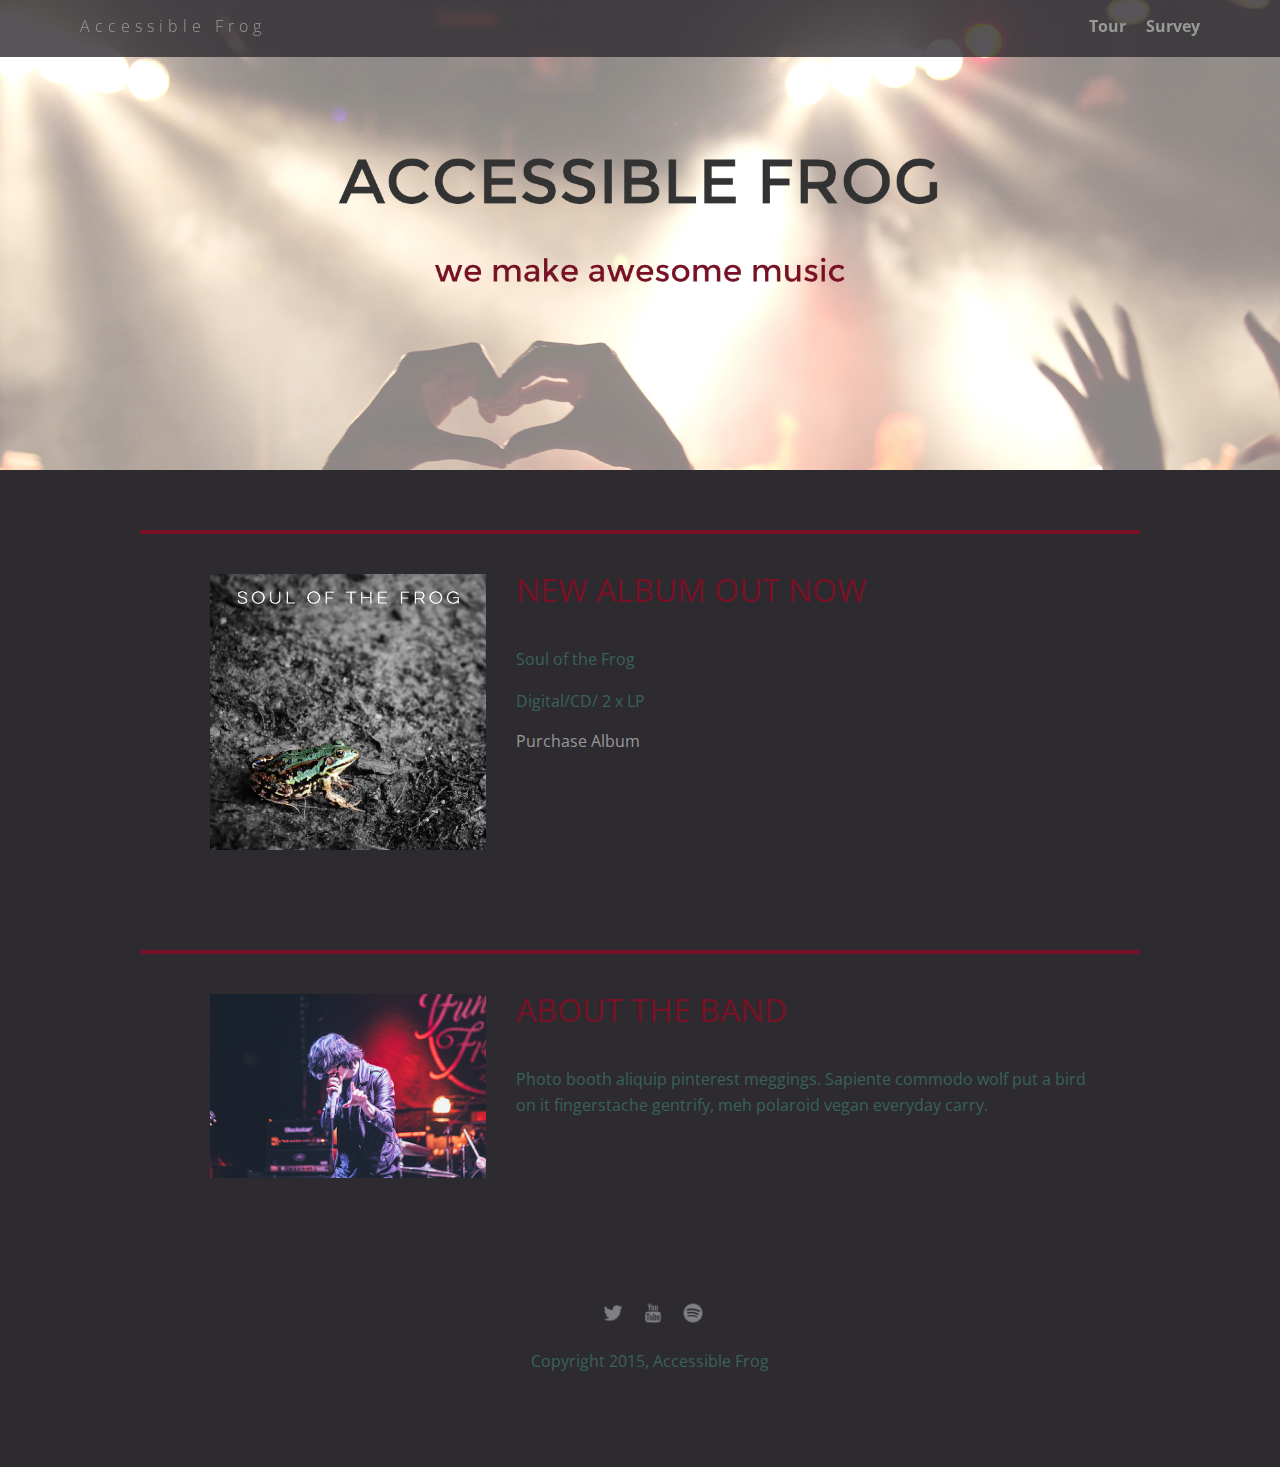
==== index.html @ ffa30637 "init" ====
<!doctype html>
<html>
  <head>
      <meta charset="utf-8">
      <link href="css/styles.css" rel="stylesheet" type="text/css" />
      <meta name="viewport" content="width=device-width, initial-scale=1, maximum-scale=1, user-scalable=0"/>
      <link href='https://fonts.googleapis.com/css?family=Open+Sans:400,300,600' rel='stylesheet' type='text/css'>
      <title>Accessible Frog</title>
  </head>

  <body>
    <div class="main-nav">
      <ul class="nav">
        <li class="name"><a href="#">Accessible Frog</a></li>
        <li><a href="tour.html">Tour</a></li>
        <li><a href="survey.html">Survey</a></li>
      </ul>
    </div>

    <header>
    </header>

    <main>
      <div class="card">
        <div class="flex">
          <img class="photo" src= "img/soul_of_the_frog.jpg">
          <div class="information">
            <p class="heading">New album out now</p>
            <p>Soul of the Frog</p>
            <p>Digital/CD/ 2 x LP</p>
            <a href="#" class="buy">Purchase Album</a>
          </div>
        </div>
      </div>

      <div class="card">
        <div class="flex">
          <img class="photo" src= "img/lead_singer.jpg">
          <div class="information">
            <p class="heading">About the band</p>
            <p>Photo booth aliquip pinterest meggings. Sapiente commodo wolf put a bird on it fingerstache gentrify, meh polaroid vegan everyday carry.</p>
          </div>
        </div>
      </div>
    </main>

    <footer>
      <ul>
        <li><a href="#" class="social twitter"></a></li>
        <li><a href="#" class="social youtube"></a></li>
        <li><a href="#" class="social spotify"></a></li>
      </ul>
      <p class="copyright">Copyright 2015, Accessible Frog</p>
    </footer>

  </body>
</html>
---- css/styles.css ----
/* Global Layout Set-up */
* {
  box-sizing: border-box;
}

body {
  margin: 0;
  padding: 0;
  text-align: center;
  font-family: 'Open Sans', sans-serif;
  color: #3A6355;
  background: #2d2b30;
}

/* Link Styles */

a {
  text-decoration: none;
  color: #999;
}

a:hover {
  color: #999;
}

/* Section Styles */

.main-nav {
  width: 100%;
  background: rgba(45, 43, 48, 0.8);
  min-height: 30px;
  padding: 10px;
  position: fixed;
  text-align: center;
}

.nav {
  display: flex;
  justify-content: space-around;
  font-weight: 700;
  list-style-type: none;
  margin: 0 auto;
  padding: 0;
}

.nav .name {
  display: block;
  margin-right: auto;
  color: white;
  letter-spacing: 5px;
}

.nav li {
  padding: 5px 10px 10px 10px;
}

.nav a {
  transition: all .5s;
}

.nav a:hover {
  color: white
}

header {
  text-align: center;
  background: url('../img/concert02_with_text.jpg') no-repeat top center ;
  background-size: cover;
  overflow: hidden;
  padding-top: 60px;
  height: 350px;
}

.tag {
  color: black;
  padding: 10px;
  letter-spacing: 5px;
}

.name{
  font-weight: 300;
}

header .name{
  font-size: 3em;
}
.tagline {
  font-weight: 600;
  padding: 20px;
  text-transform: uppercase;
  color: #781125
}

.card {
  margin: 30px;
  padding: 20px 40px 40px;
  text-align: left;
  border-top: 4px solid #781125;
  clear: both;
}
.card:hover {
  border-color: #96731A;
}


.photo{
  display: block;
  width: 200px;
  height: 0%;
  margin: 0 auto;
}

.information{
  width: 100%;
  text-align: center;
  /*display: inline-block;
  position: absolute;*/
}

.heading{
  font-size: 2em;
  text-transform: uppercase;
  color: #781125;
  margin-top: 10px;
}

/* Footer styles */

footer {
  width: 100%;
  min-height: 30px;
  padding: 20px 0 40px 20px;
}

footer .copyright {
  top: -8px;
  font-size: .75em;
}

footer ul {
  list-style-type: none;
  margin: 0;
  padding: 0;
}

footer ul li {
  display: inline-block;
}

a.social {
  display: inline-block;
  margin-left: 5px;
  width: 30px;
  height: 30px;
  background-size: 30px 30px;
  opacity: .4;
  transition: all .5s;
}

a.twitter {
  background-image: url(../img/twitter-32.png);
}

a.youtube {
  background-image: url(../img/youtube-32.png);
}

a.spotify {
  background-image: url(../img/spotify-32.png);
}

a.social:hover {
  opacity: 1;
}
.clearfix {
  clear: both;
}

/* Styles for larger screens */
@media screen and (min-width: 840px) {

  .flex {
    display: -ms-flexbox;      /* TWEENER - IE 10 */
    display: flex;
    max-width: 1200px;
    -ms-flex-pack: distribute;
  }

  header {
    min-height: 470px;
  }

  .nav {
    max-width: 1200px;
    padding: 0 30px;
  }


  main {
    padding-top: 20px;
  }

  main p {
    line-height: 1.6em;
  }

  .card{
    margin: 40px auto;
    padding: 20px 40px 40px;
    width: 80%;
    max-width: 1000px;
  }

  .photo{
    width: 30%;
    margin: 20px 30px;
  }

  .information{
    text-align: left;
  }

  footer {
    font-size: 1.3em;
    max-width: 1200px;
    margin: 40px auto;
  }
}
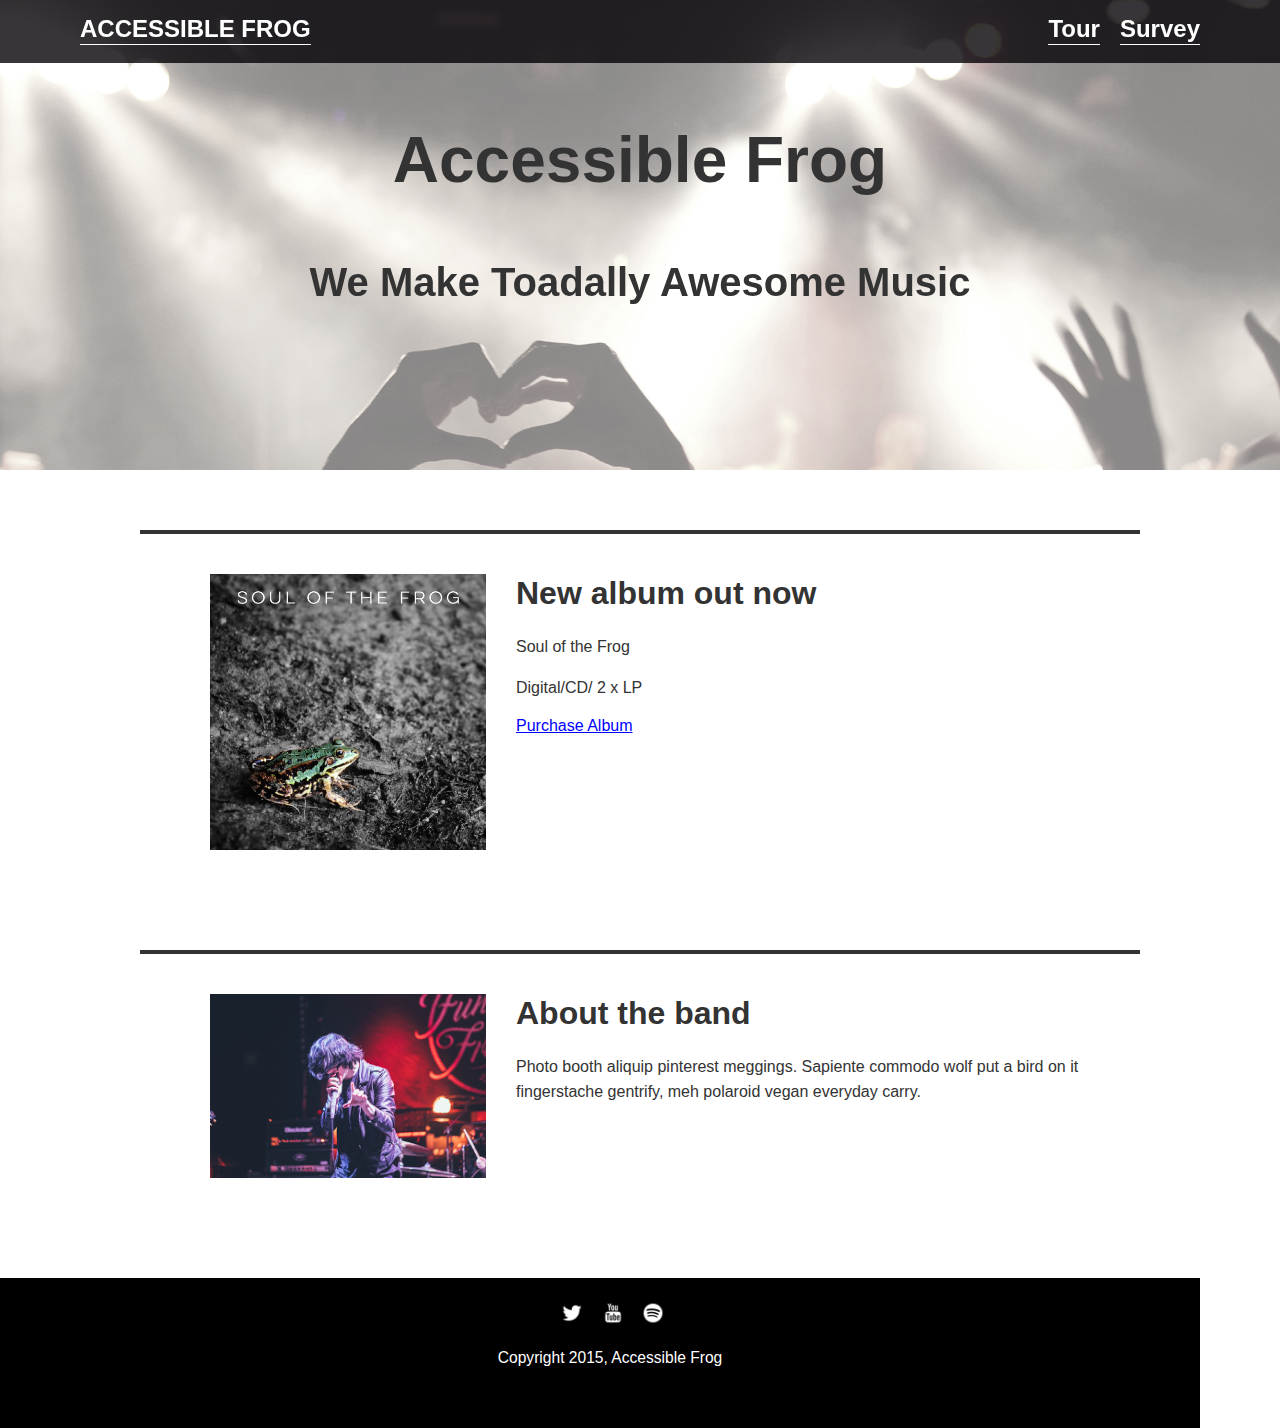
==== commit 2e0de9c1: "accessibility changes" ====
--- a/index.html
+++ b/index.html
@@ -1,13 +1,11 @@
 <!doctype html>
-<html>
+<html lang="en">
   <head>
       <meta charset="utf-8">
       <link href="css/styles.css" rel="stylesheet" type="text/css" />
       <meta name="viewport" content="width=device-width, initial-scale=1, maximum-scale=1, user-scalable=0"/>
-      <link href='https://fonts.googleapis.com/css?family=Open+Sans:400,300,600' rel='stylesheet' type='text/css'>
       <title>Accessible Frog</title>
   </head>
-
   <body>
     <div class="main-nav">
       <ul class="nav">
@@ -17,15 +15,17 @@
       </ul>
     </div>
 
-    <header>
+    <header>
+    	<h1>Accessible Frog</h1>
+    	<h3>We Make Toadally Awesome Music</h3>
     </header>
 
     <main>
       <div class="card">
         <div class="flex">
-          <img class="photo" src= "img/soul_of_the_frog.jpg">
+          <img class="photo" src= "img/soul_of_the_frog.jpg" alt="Album Cover For Soul Of The Frog: A Small Green Frog Chilling On Some Earth">
           <div class="information">
-            <p class="heading">New album out now</p>
+            <h1>New album out now</h1>
             <p>Soul of the Frog</p>
             <p>Digital/CD/ 2 x LP</p>
             <a href="#" class="buy">Purchase Album</a>
@@ -35,9 +35,9 @@
 
       <div class="card">
         <div class="flex">
-          <img class="photo" src= "img/lead_singer.jpg">
+          <img class="photo" src= "img/lead_singer.jpg" alt="Lead Singer Of Accessible Frog Jamming On Some Vocals At A Live Concert">
           <div class="information">
-            <p class="heading">About the band</p>
+            <h1>About the band</h1>
             <p>Photo booth aliquip pinterest meggings. Sapiente commodo wolf put a bird on it fingerstache gentrify, meh polaroid vegan everyday carry.</p>
           </div>
         </div>
@@ -46,9 +46,9 @@
 
     <footer>
       <ul>
-        <li><a href="#" class="social twitter"></a></li>
-        <li><a href="#" class="social youtube"></a></li>
-        <li><a href="#" class="social spotify"></a></li>
+        <li><a href="#" class="social twitter"><div class="hidden">Follow Accessible Frog On Twitter</div></a></li>
+        <li><a href="#" class="social youtube"><div class="hidden">Or check out our videos on YouTube.</div></a></li>
+        <li><a href="#" class="social spotify"><div class="hidden">Or Screw Us Out Of Money On Spotify.</div></a></li>
       </ul>
       <p class="copyright">Copyright 2015, Accessible Frog</p>
     </footer>
--- a/css/styles.css
+++ b/css/styles.css
@@ -6,32 +6,35 @@
 body {
   margin: 0;
   padding: 0;
-  text-align: center;
-  font-family: 'Open Sans', sans-serif;
-  color: #3A6355;
-  background: #2d2b30;
-}
+  text-align: center;
+  font-family: sans-serif;
+  color: #333;
+  background: white;
+}
+
+
 
 /* Link Styles */
 
 a {
-  text-decoration: none;
-  color: #999;
+  text-decoration: underline;
+  color: blue;
 }
 
 a:hover {
-  color: #999;
+  color: #333;
 }
 
 /* Section Styles */
 
 .main-nav {
   width: 100%;
-  background: rgba(45, 43, 48, 0.8);
+  background: rgba(5, 3, 8, 0.8);
   min-height: 30px;
   padding: 10px;
   position: fixed;
-  text-align: center;
+  text-align: center;
+  z-index: 100;
 }
 
 .nav {
@@ -40,36 +43,43 @@
   font-weight: 700;
   list-style-type: none;
   margin: 0 auto;
-  padding: 0;
+  padding: 0;
+
 }
 
 .nav .name {
   display: block;
   margin-right: auto;
-  color: white;
-  letter-spacing: 5px;
-}
+  color: white;
+  text-transform: uppercase;
+  font-weight: bold;
+  }
 
 .nav li {
   padding: 5px 10px 10px 10px;
 }
 
-.nav a {
-  transition: all .5s;
+.nav a {
+	color: white;
+  text-decoration: none;
+  transition: all .5s;
+  padding-bottom: 2px;
+  border-bottom: 1px solid white;
 }
 
 .nav a:hover {
-  color: white
+  color: lime;
 }
 
 header {
   text-align: center;
-  background: url('../img/concert02_with_text.jpg') no-repeat top center ;
+  background: url('../img/concert02_no_text.jpg') no-repeat top center ;
   background-size: cover;
   overflow: hidden;
   padding-top: 60px;
-  height: 350px;
-}
+  height: 250px;
+  filter: grayscale(70%);
+}
 
 .tag {
   color: black;
@@ -83,25 +93,22 @@
 
 header .name{
   font-size: 3em;
-}
+}
+
 .tagline {
   font-weight: 600;
   padding: 20px;
   text-transform: uppercase;
-  color: #781125
+  color: #781125;
 }
 
 .card {
   margin: 30px;
   padding: 20px 40px 40px;
   text-align: left;
-  border-top: 4px solid #781125;
+  border-top: 4px solid;
   clear: both;
 }
-.card:hover {
-  border-color: #96731A;
-}
-
 
 .photo{
   display: block;
@@ -128,8 +135,11 @@
 
 footer {
   width: 100%;
-  min-height: 30px;
-  padding: 20px 0 40px 20px;
+  height: 150px;
+  padding: 20px 0 40px 20px;
+    background: black;
+    color: white;
+    margin: 0;
 }
 
 footer .copyright {
@@ -153,8 +163,9 @@
   width: 30px;
   height: 30px;
   background-size: 30px 30px;
-  opacity: .4;
-  transition: all .5s;
+  opacity: 1;
+  transition: all .5s;
+
 }
 
 a.twitter {
@@ -175,6 +186,14 @@
 .clearfix {
   clear: both;
 }
+
+.hidden 
+{position:absolute;
+left:-10000px;
+top:auto;
+width:1px;
+height:1px;
+overflow:hidden;}
 
 /* Styles for larger screens */
 @media screen and (min-width: 840px) {
@@ -192,9 +211,18 @@
 
   .nav {
     max-width: 1200px;
-    padding: 0 30px;
-  }
-
+    padding: 0 30px;
+    font-size: 1.5rem;  
+}
+
+header h1 {
+	padding: 20px;
+	font-size: 4rem;
+}
+
+header h3 {
+	font-size: 2.5rem;
+}
 
   main {
     padding-top: 20px;
@@ -223,6 +251,5 @@
   footer {
     font-size: 1.3em;
     max-width: 1200px;
-    margin: 40px auto;
-  }
-}
+  }
+}
